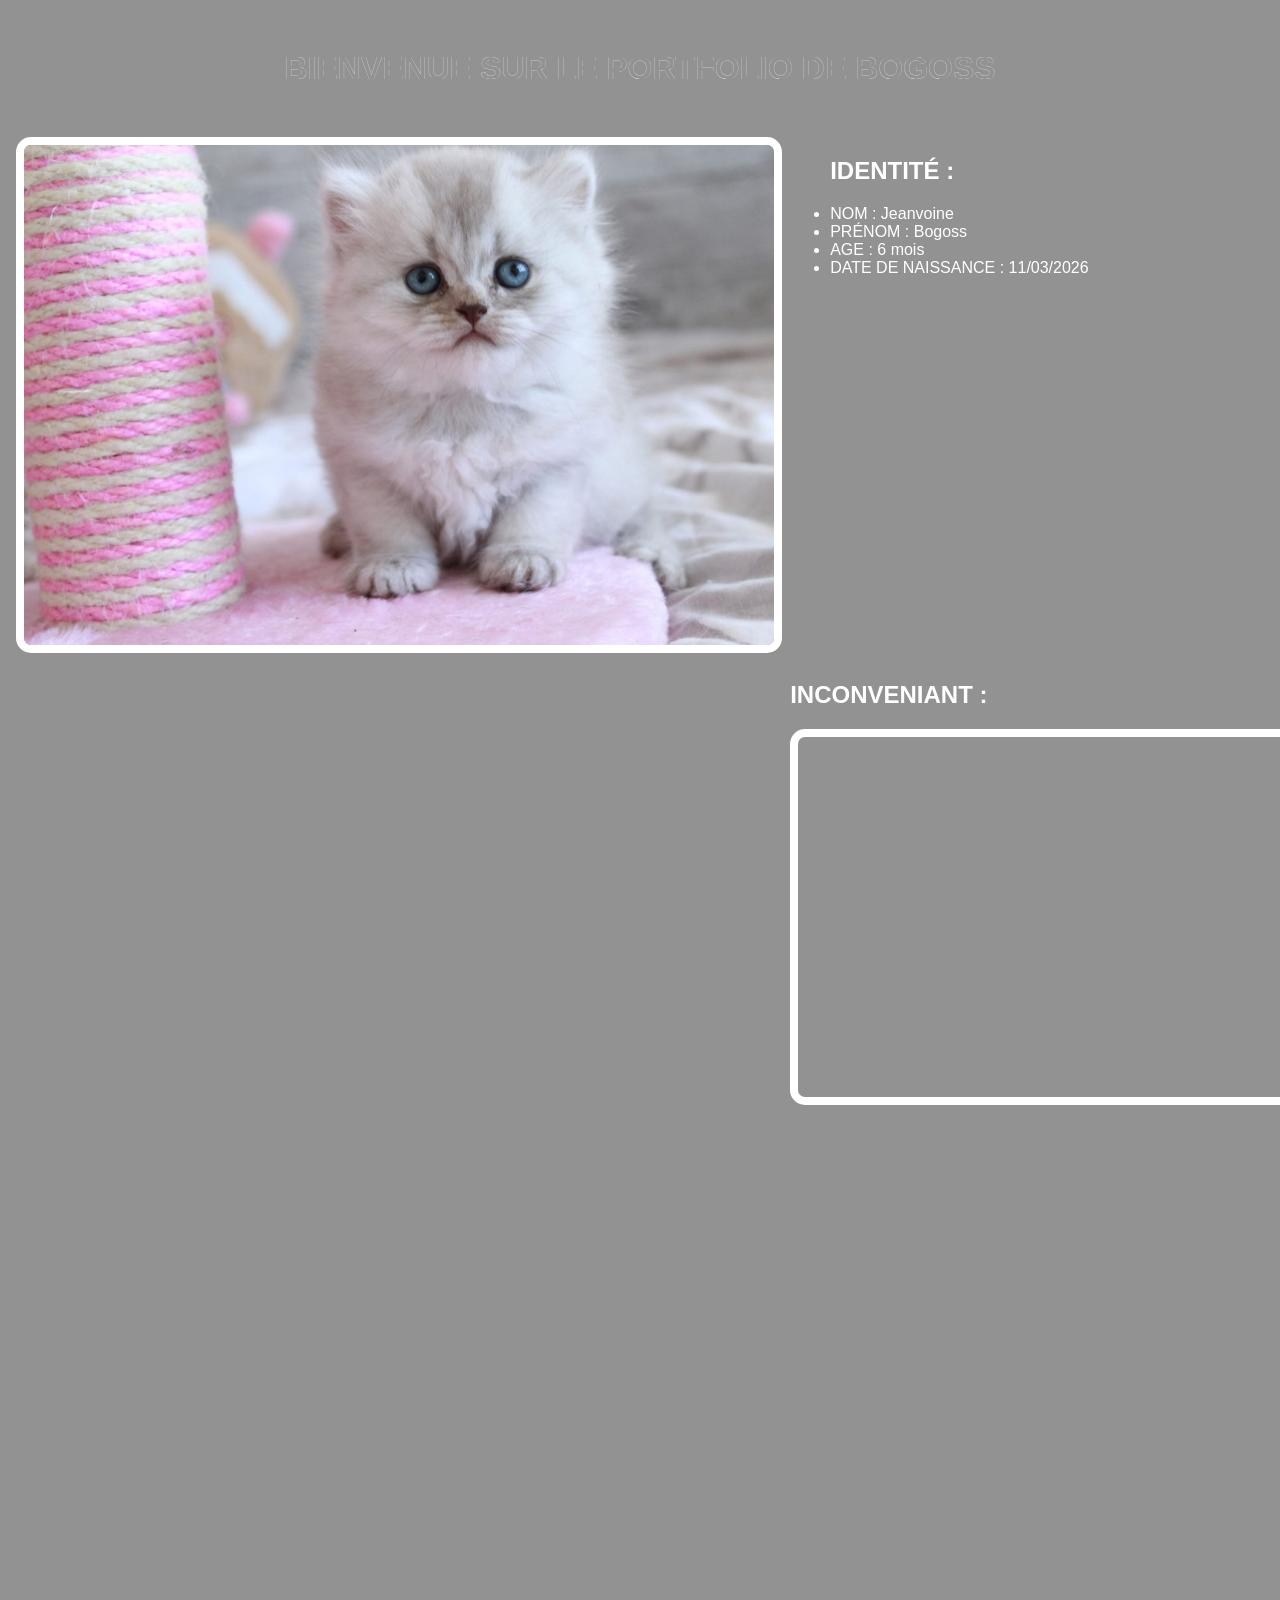
==== portfolio/index.html @ 3ee3a032 "ajout portfolio" ====
<!DOCTYPE html>
<html lang="fr">
<head>
    <meta charset="UTF-8">
    <link rel="stylesheet" href="style.css">
    <title>POTFOLIO BOGOSS</title>
</head>
<body>
    <h1>BIENVENUE SUR LE PORTFOLIO DE BOGOSS</h1>

    <div class="parent">
     
        <div class="div4">
            
        </div>

        <div class="div5">
            <img src="images/IMG_6380.JPG" alt="photo Bogoss petit"/>
        </div>

        <div class="div6">
            <ul>
                <h2>IDENTITÉ :</h2>
                <li>NOM : Jeanvoine</li>
                <li>PRÉNOM : Bogoss</li>
                <li>AGE : 6 mois</li>
                <li>DATE DE NAISSANCE : 11/03/2026</li>
              </ul>
        </div>

        <div class="div7">
            <h2>INCONVENIANT :</h2>
            <video autoplay muted loop width="640" height="360">
            <source src="images/bogoss_caca.MP4" type="video/mp4" alt="bogoss s'essuit les fesses sur le canapé"/>
            </video>
        </div>

        <div class="div8">

        </div>

        <div class="div9">

        </div>

        <div class="div10">

        </div>
</body>
</html>
---- portfolio/style.css ----
body{
    background-color: rgb(146, 146, 146);
    
}

h1{
    font-family: Impact, Haettenschweiler, 'Arial Narrow Bold', sans-serif;
    color:transparent;
    text-align: center;
    margin-block: 50px;
    -webkit-text-stroke: 0.2px #ffffff;
}

h2 {
    font-family: 'Arial Narrow Bold', sans-serif;
    align-content: center;
    color: #ffffff;
}

li{
    font-family: 'Arial Narrow Bold', sans-serif;
    align-content: center;
    color: #ffffff;
}

div img {
    height: 500px;
    border-radius: 15px;
    border:8px solid #ffffff;
    display: block;
    transition: all 2s;
}

div video {
    border-radius: 15px;
    border:8px solid #ffffff;
}

div img:hover {
    height: 600px;
    rotate: 180deg;
}

.parent {
    display: grid;
    grid-template-columns: repeat(3, 1fr);
    grid-template-rows: repeat(3, 1fr);
    gap: 8px;
}
    

.div4 {
    grid-row-start: 2;
}

.div5 {
    grid-row-start: 1;
    grid-column-start: 2;
}

.div6 {
    grid-row-start: 1;
    grid-column-start: 3;
}

.div7 {
    grid-row-start: 2;
    grid-column-start: 3;
}

.div8 {
    grid-row-start: 3;
}

.div9 {
    grid-row-start: 3;
}

.div10 {
    grid-row-start: 4;
}
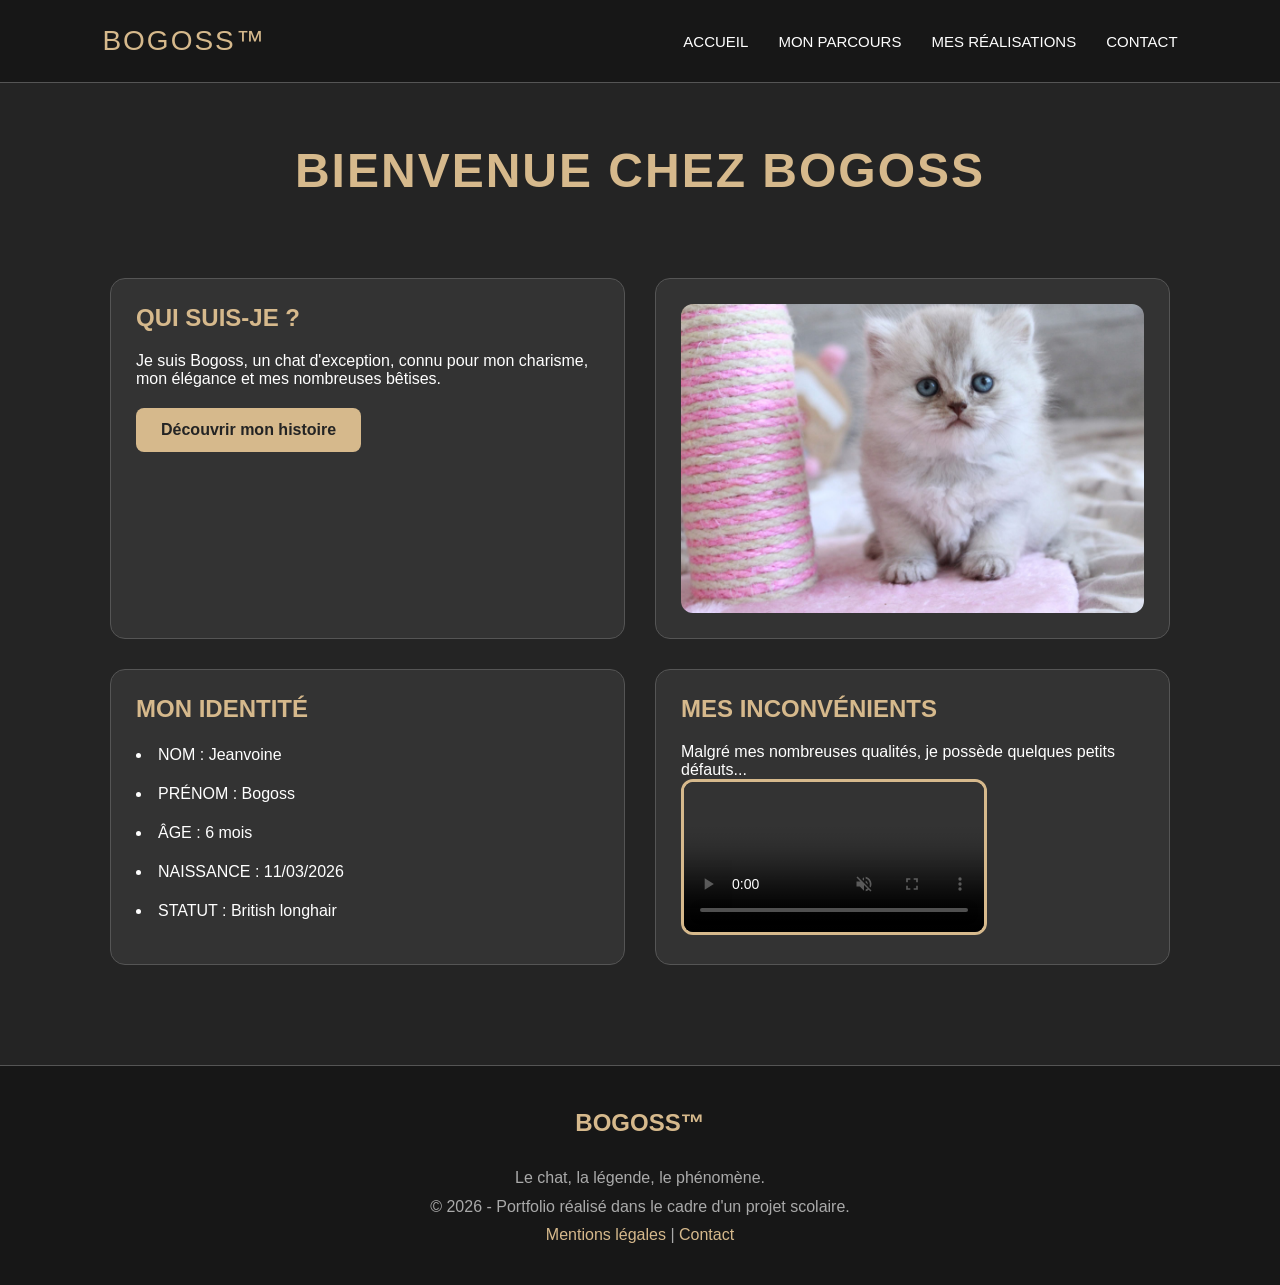
==== commit dc8c7753: "new" ====
--- a/portfolio/index.html
+++ b/portfolio/index.html
@@ -1,50 +1,84 @@
+
 <!DOCTYPE html>
 <html lang="fr">
+
 <head>
     <meta charset="UTF-8">
+    <meta name="viewport" content="width=device-width, initial-scale=1.0">
     <link rel="stylesheet" href="style.css">
-    <title>POTFOLIO BOGOSS</title>
+    <title>BOGOSS - Portfolio officiel</title>
 </head>
+
 <body>
-    <h1>BIENVENUE SUR LE PORTFOLIO DE BOGOSS</h1>
 
-    <div class="parent">
-     
-        <div class="div4">
-            
-        </div>
+<header>
+    <div class="logo">BOGOSS™  </div>
 
-        <div class="div5">
-            <img src="images/IMG_6380.JPG" alt="photo Bogoss petit"/>
-        </div>
+    <nav>
+        <a href="index.html">ACCUEIL</a>
+        <a href="parcours.html">MON PARCOURS</a>
+        <a href="realisations.html">MES RÉALISATIONS</a>
+        <a href="contact.html">CONTACT</a>
+    </nav>
+</header>
 
-        <div class="div6">
-            <ul>
-                <h2>IDENTITÉ :</h2>
-                <li>NOM : Jeanvoine</li>
-                <li>PRÉNOM : Bogoss</li>
-                <li>AGE : 6 mois</li>
-                <li>DATE DE NAISSANCE : 11/03/2026</li>
-              </ul>
-        </div>
+<h1>BIENVENUE CHEZ BOGOSS</h1>
 
-        <div class="div7">
-            <h2>INCONVENIANT :</h2>
-            <video autoplay muted loop width="640" height="360">
-            <source src="images/bogoss_caca.MP4" type="video/mp4" alt="bogoss s'essuit les fesses sur le canapé"/>
-            </video>
-        </div>
+<div class="parent">
 
-        <div class="div8">
+    <div>
+        <h2>QUI SUIS-JE ?</h2>
+        <p>
+            Je suis Bogoss, un chat d'exception,
+            connu pour mon charisme, mon élégance
+            et mes nombreuses bêtises.
+        </p>
+        <a href="parcours.html" class="bouton">
+            Découvrir mon histoire
+        </a>
+    </div>
 
-        </div>
+    <div>
+        <img src="images/IMG_6380.JPG"
+        alt="Bogoss lorsqu'il était petit">
+    </div>
 
-        <div class="div9">
+    <div>
+        <h2>MON IDENTITÉ</h2>
+        <ul>
+            <li>NOM : Jeanvoine</li>
+            <li>PRÉNOM : Bogoss</li>
+            <li>ÂGE : 6 mois</li>
+            <li>NAISSANCE : 11/03/2026</li>
+            <li>STATUT : British longhair</li>
+        </ul>
+    </div>
 
-        </div>
+    <div>
+        <h2>MES INCONVÉNIENTS</h2>
+        <p>
+            Malgré mes nombreuses qualités,
+            je possède quelques petits défauts...
+        </p>
 
-        <div class="div10">
+        <video autoplay muted loop controls>
+            <source src="images/bogoss_caca.MP4"
+            type="video/mp4">
+        </video>
+    </div>
 
-        </div>
+</div>
+
+<footer>
+    <h2>BOGOSS™</h2>
+    <p>Le chat, la légende, le phénomène.</p>
+    <p>© 2026 - Portfolio réalisé dans le cadre d'un projet scolaire.</p>
+    <p>
+        <a href="mentions-legales.html">Mentions légales</a>
+        |
+        <a href="contact.html">Contact</a>
+    </p>
+</footer>
+
 </body>
-</html> +</html>
--- a/portfolio/style.css
+++ b/portfolio/style.css
@@ -1,82 +1,166 @@
-body{
-    background-color: rgb(146, 146, 146);
-    
+* {
+    margin: 0;
+    padding: 0;
+    box-sizing: border-box;
+    scroll-behavior: smooth;
 }
 
-h1{
-    font-family: Impact, Haettenschweiler, 'Arial Narrow Bold', sans-serif;
-    color:transparent;
+body {
+    background-color: #242424;
+    color: white;
+    font-family: Arial, sans-serif;
+}
+
+/* HEADER */
+
+header {
+    background-color: #171717;
+    padding: 25px 8%;
+    display: flex;
+    justify-content: space-between;
+    align-items: center;
+    border-bottom: 1px solid #555;
+}
+
+.logo {
+    font-family: Impact, sans-serif;
+    font-size: 28px;
+    color: #d6b98c;
+    letter-spacing: 2px;
+}
+
+nav {
+    display: flex;
+    gap: 30px;
+}
+
+nav a {
+    color: white;
+    text-decoration: none;
+    font-size: 15px;
+    transition: 0.3s;
+}
+
+nav a:hover {
+    color: #d6b98c;
+}
+
+/* TITRES */
+
+h1 {
+    font-family: Impact, sans-serif;
+    font-size: 48px;
     text-align: center;
-    margin-block: 50px;
-    -webkit-text-stroke: 0.2px #ffffff;
+    margin: 60px 20px;
+    color: #d6b98c;
+    letter-spacing: 2px;
 }
 
 h2 {
-    font-family: 'Arial Narrow Bold', sans-serif;
-    align-content: center;
-    color: #ffffff;
+    color: #d6b98c;
+    margin-bottom: 20px;
+    font-family: Arial, sans-serif;
 }
 
-li{
-    font-family: 'Arial Narrow Bold', sans-serif;
-    align-content: center;
-    color: #ffffff;
-}
-
-div img {
-    height: 500px;
-    border-radius: 15px;
-    border:8px solid #ffffff;
-    display: block;
-    transition: all 2s;
-}
-
-div video {
-    border-radius: 15px;
-    border:8px solid #ffffff;
-}
-
-div img:hover {
-    height: 600px;
-    rotate: 180deg;
-}
+/* CONTENU */
 
 .parent {
     display: grid;
-    grid-template-columns: repeat(3, 1fr);
-    grid-template-rows: repeat(3, 1fr);
-    gap: 8px;
-}
-    
-
-.div4 {
-    grid-row-start: 2;
+    grid-template-columns: repeat(2, 1fr);
+    gap: 30px;
+    max-width: 1100px;
+    margin: auto;
+    padding: 20px;
 }
 
-.div5 {
-    grid-row-start: 1;
-    grid-column-start: 2;
+.parent > div {
+    background-color: #333333;
+    border: 1px solid #555;
+    border-radius: 15px;
+    padding: 25px;
 }
 
-.div6 {
-    grid-row-start: 1;
-    grid-column-start: 3;
+img {
+    max-width: 100%;
+    height: auto;
+    border-radius: 12px;
+    display: block;
+    transition: 0.5s;
 }
 
-.div7 {
-    grid-row-start: 2;
-    grid-column-start: 3;
+.parent img:hover {
+    transform: scale(1.04) rotate(2deg);
 }
 
-.div8 {
-    grid-row-start: 3;
+video {
+    max-width: 100%;
+    border-radius: 12px;
+    border: 3px solid #d6b98c;
 }
 
-.div9 {
-    grid-row-start: 3;
+li {
+    margin: 15px 0;
+    list-style-position: inside;
+    line-height: 1.5;
 }
 
-.div10 {
-    grid-row-start: 4;
+/* BOUTONS */
+
+.bouton {
+    display: inline-block;
+    padding: 13px 25px;
+    background-color: #d6b98c;
+    color: #242424;
+    text-decoration: none;
+    border-radius: 8px;
+    font-weight: bold;
+    transition: 0.3s;
+    margin-top: 20px;
 }
 
+.bouton:hover {
+    background-color: white;
+    transform: translateY(-3px);
+}
+
+/* FOOTER */
+
+footer {
+    background-color: #171717;
+    border-top: 1px solid #555;
+    text-align: center;
+    padding: 35px 20px;
+    margin-top: 80px;
+    color: #aaa;
+    line-height: 1.8;
+}
+
+footer a {
+    color: #d6b98c;
+    text-decoration: none;
+}
+
+/* RESPONSIVE */
+
+@media screen and (max-width: 750px) {
+
+    header {
+        flex-direction: column;
+        gap: 20px;
+    }
+
+    nav {
+        flex-wrap: wrap;
+        justify-content: center;
+        gap: 15px;
+    }
+
+    h1 {
+        font-size: 32px;
+    }
+
+    .parent {
+        grid-template-columns: 1fr;
+    }
+
+}
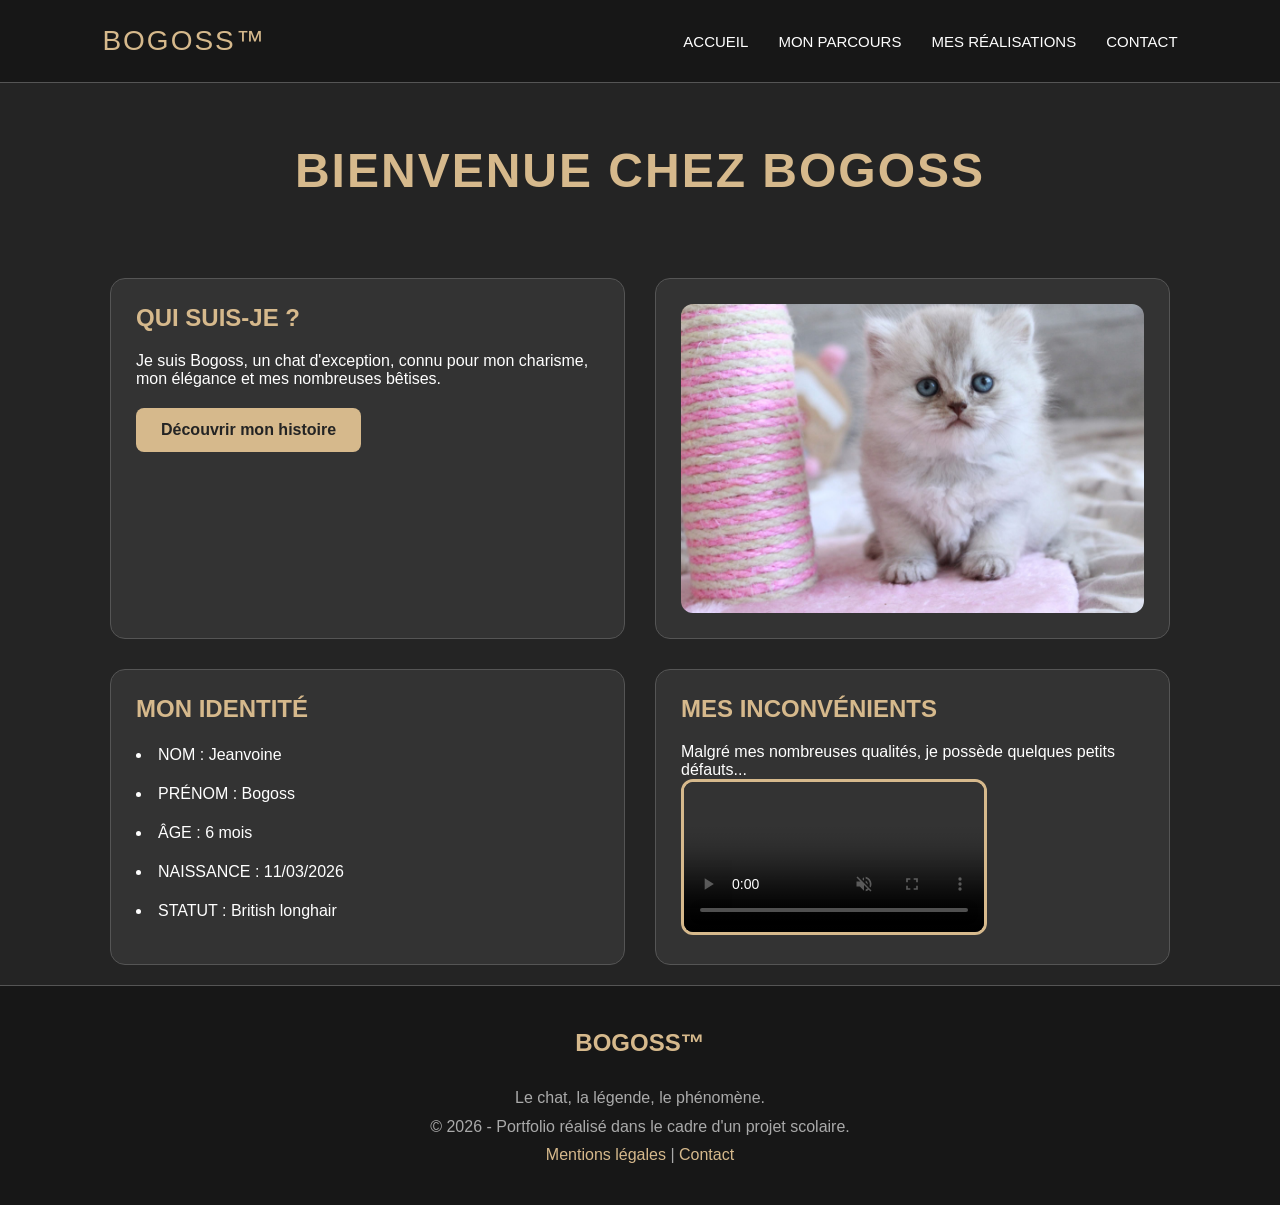
==== commit e0c68406: "new" ====
--- a/portfolio/index.html
+++ b/portfolio/index.html
@@ -5,7 +5,7 @@
 <head>
     <meta charset="UTF-8">
     <meta name="viewport" content="width=device-width, initial-scale=1.0">
-    <link rel="stylesheet" href="style.css">
+    <link rel="stylesheet" href="style.css">     
     <title>BOGOSS - Portfolio officiel</title>
 </head>
 
--- a/portfolio/style.css
+++ b/portfolio/style.css
@@ -8,10 +8,12 @@
 body {
     background-color: #242424;
     color: white;
-    font-family: Arial, sans-serif;
+    font-family: Arial, sans-serif;          
+    min-height: 100vh;
+    display: flex;
+    flex-direction: column;
 }
 
-/* HEADER */
 
 header {
     background-color: #171717;
@@ -45,7 +47,6 @@
     color: #d6b98c;
 }
 
-/* TITRES */
 
 h1 {
     font-family: Impact, sans-serif;
@@ -62,7 +63,6 @@
     font-family: Arial, sans-serif;
 }
 
-/* CONTENU */
 
 .parent {
     display: grid;
@@ -104,7 +104,6 @@
     line-height: 1.5;
 }
 
-/* BOUTONS */
 
 .bouton {
     display: inline-block;
@@ -123,14 +122,13 @@
     transform: translateY(-3px);
 }
 
-/* FOOTER */
 
 footer {
     background-color: #171717;
     border-top: 1px solid #555;
     text-align: center;
     padding: 35px 20px;
-    margin-top: 80px;
+    margin-top: auto;
     color: #aaa;
     line-height: 1.8;
 }
@@ -140,7 +138,6 @@
     text-decoration: none;
 }
 
-/* RESPONSIVE */
 
 @media screen and (max-width: 750px) {
 
@@ -160,6 +157,7 @@
     }
 
     .parent {
+        flex: 1;
         grid-template-columns: 1fr;
     }
 
